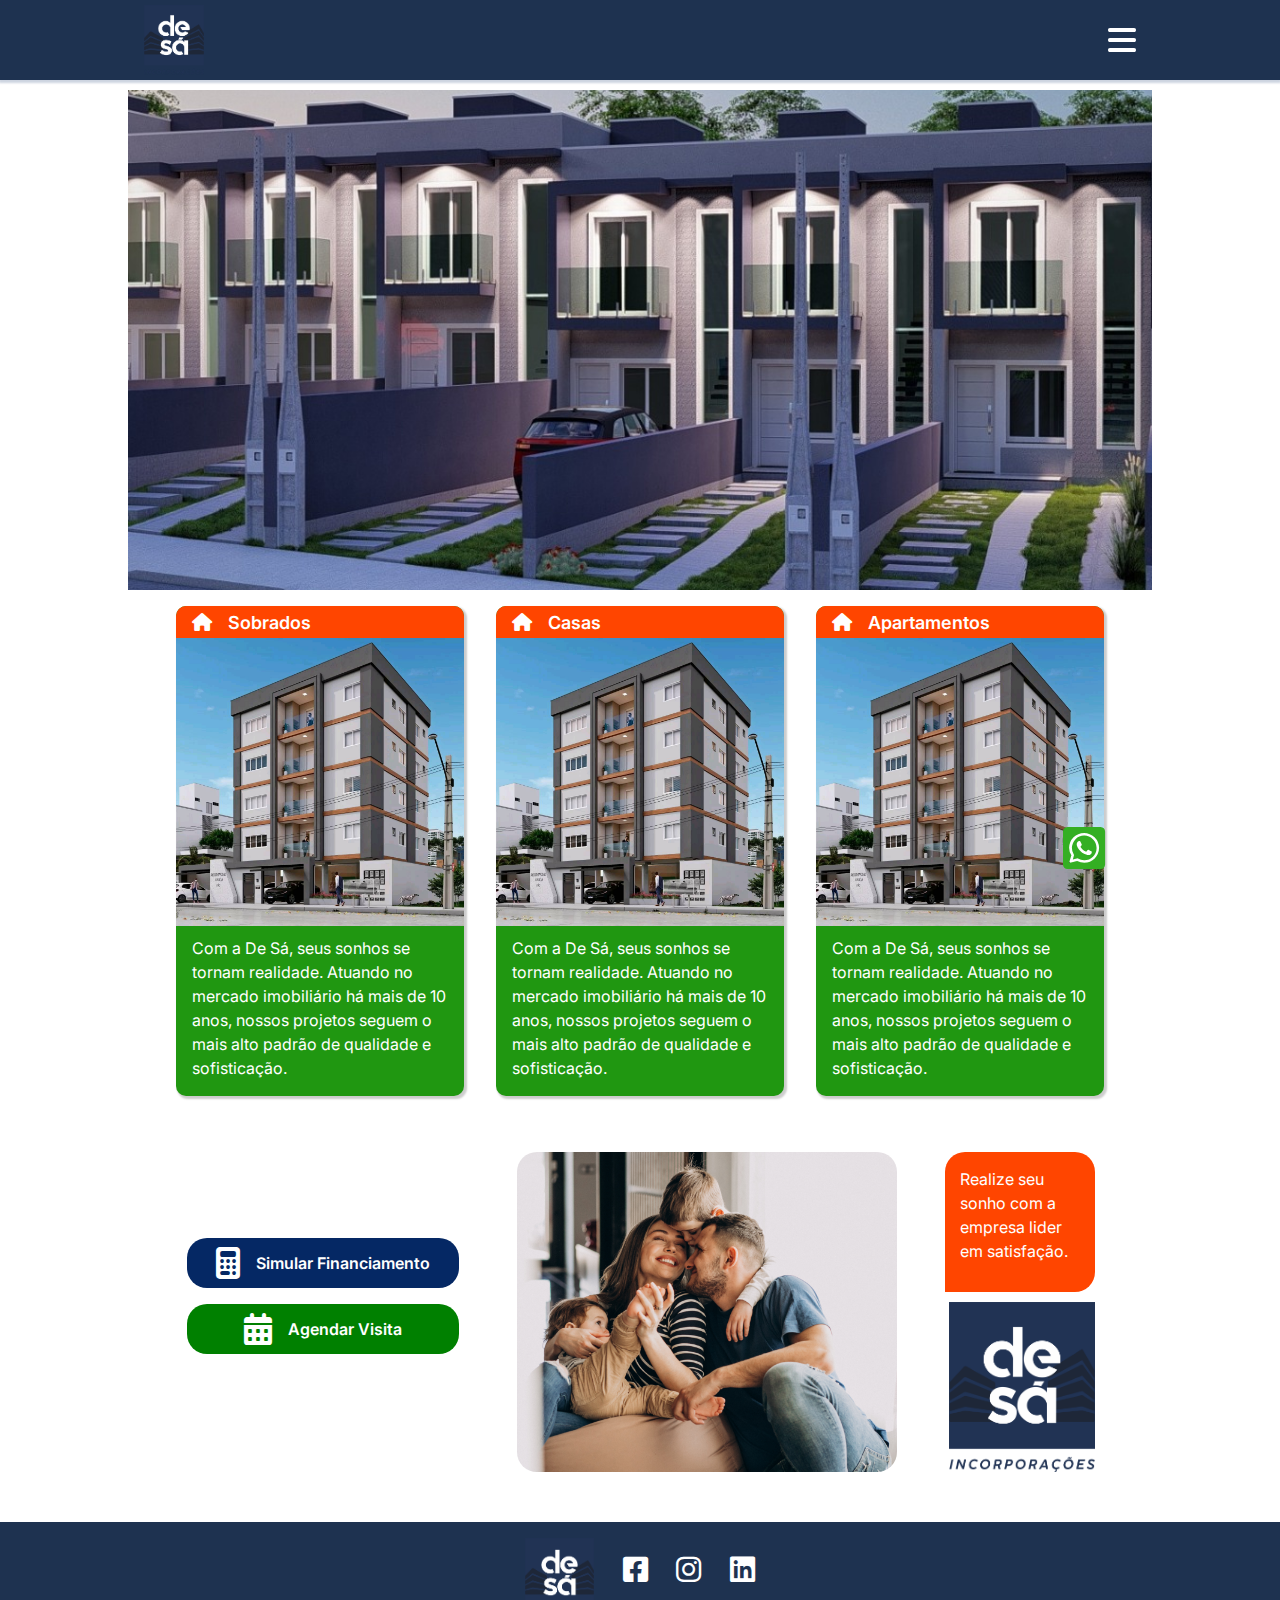
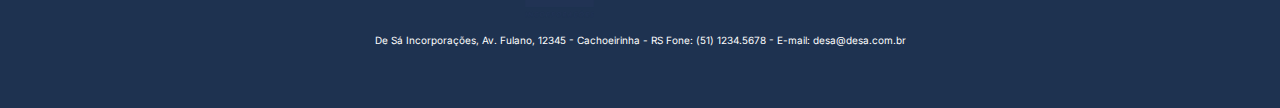
==== src/pages/home.html @ c0d017e2 "beta_version" ====
<!DOCTYPE html>
<html lang="pt-BR">
<head>
    <meta charset="UTF-8">
    <meta http-equiv="X-UA-Compatible" content="IE=edge">
    <meta name="viewport" content="width=device-width, initial-scale=1.0">
    <title>De Sá Incorporações</title>
    <!-- CSS -->
    <link rel="stylesheet" href="../styles/reset.css">
    <link rel="stylesheet" href="../styles/globalStyles.css">
    <link rel="stylesheet" href="../styles/fontawesome/css/all.min.css">
    <link rel="stylesheet" href="../styles/home.css">
    <!-- JavaScript -->
    <script type="module" src="../scripts/home.js" defer></script>
</head>
<body>
    <div class="divContainerHeader">
        <header>
            <img src="../img/Preferencial.png" alt="Logotipo da Empresa" class="imgLogo">
            <i class="fa-solid fa-bars"></i>
        </header>
    </div>
    <div class="divContainer">      
        <main>
            <div class="divImgDefault">
                <img src="../img/273594826_130339089489296_64790682710136985_n.jpg" alt="Sobrados" class="imgDefault">
            </div>
            <div class="containerCard">
                <div class="divCard">
                    <div class="headerCard">
                        <i class="fa-solid fa-house"></i>
                        <h1>Sobrados</h1>
                    </div>
                    <img src="../img/predio_01.jpg" alt="">
                    <article>
                        Com a De Sá, seus sonhos se tornam realidade. Atuando no mercado imobiliário há mais de 10 anos, nossos projetos seguem o mais alto padrão de qualidade e sofisticação. 
                    </article>
                </div>
                <div class="divCard">
                    <div class="headerCard">
                        <i class="fa-solid fa-house"></i>
                        <h1>Casas</h1>
                    </div>
                    <img src="../img/predio_01.jpg" alt="">
                    <article>
                        Com a De Sá, seus sonhos se tornam realidade. Atuando no mercado imobiliário há mais de 10 anos, nossos projetos seguem o mais alto padrão de qualidade e sofisticação. 
                    </article>
                </div>
                <div class="divCard">
                    <div class="headerCard">
                        <i class="fa-solid fa-house"></i>
                        <h1>Apartamentos</h1>
                    </div>
                    <img src="../img/predio_01.jpg" alt="">
                    <article>
                        Com a De Sá, seus sonhos se tornam realidade. Atuando no mercado imobiliário há mais de 10 anos, nossos projetos seguem o mais alto padrão de qualidade e sofisticação. 
                    </article>
                </div>
            </div>
            <div class="divContainerFinal">
                <div class="divBtn">
                    <div class="divSimulation">
                        <i class="fa-solid fa-calculator"></i>
                        <h1>Simular Financiamento</h1>
                    </div>
                    <div class="divVisit">
                        <i class="fa-solid fa-calendar-days"></i>
                        <h1>Agendar Visita</h1>
                    </div>
                </div>
                <div class="imgFinal">
                    <img src="../img/young-family-with-their-sons-home-having-fun.jpg" alt="">
                    <div class="divMsg">
                        <div class="divTexto">
                            <p class="msgFinal">Realize seu sonho com a empresa lider em satisfação.</p>
                        </div>
                        <img src="../img/Preferencial.png" alt="Logotipo da Empresa" class="imgLogo">
                    </div>
                </div>
            </div>
            <div class="divWhats">
                <i class="fa-brands fa-square-whatsapp"></i>
            </div>
        </main>     
    </div>
    <footer>
        <div class="links">
            <img src="../img/Preferencial.png" alt="Logotipo da Empresa" class="imgLogo">
            <i class="fa-brands fa-square-facebook"></i>
            <i class="fa-brands fa-instagram"></i>
            <i class="fa-brands fa-linkedin"></i>
        </div>
        <article>
            De Sá Incorporações, Av. Fulano, 12345 - Cachoeirinha - RS
            Fone: (51) 1234.5678 - E-mail: desa@desa.com.br
        </article>
    </footer>
    <dialog class="dialogModal">
        <div class="divModal">
            <div class="divMenu">
                <button class="btnClose">x</button>
                <p class="pHome">Inicio</p>
            </div>
        </div>
    </dialog>
</body>
</html>
---- src/styles/globalStyles.css ----
@import url('https://fonts.googleapis.com/css2?family=Inter:wght@100;200;300;400;500;600;700;800;900&display=swap');
body{
    font-family: 'Inter', sans-serif;
    display: flex;
    flex-direction: column;
    align-items: center;
    /* background: var(--red); */
}
:root{
    --brand100: rgb(43, 13, 121);
    --brand200: rgb(70, 40, 255);
    --grey100: rgb(0, 0, 0);
    --grey800: rgb(235, 235, 235);
    --grey900: rgb(255, 255, 255);
    --green: rgb(75, 160, 54);
    --red: rgb(206, 70, 70);
}
@keyframes animationToast{
    0%{transform: translateX(300px);}
    100%{transform: translateX(0);}
    from { opacity: 0.25; }
    to   { opacity: 1; }
}
@keyframes animationLeft{
    0%{transform: translateX(-300px);}
    100%{transform: translateX(0);}
    from { opacity: 0.25; }
    to   { opacity: 1; }
}
@keyframes animationFadeIn{
    0%{scale: 0.1;}
    100%{scale: 1;}
    from { opacity: 0; }
    to   { opacity: 1; }
}
---- src/styles/home.css ----
body{
    background-size: cover;
}
body .divContainerHeader{
    width: 100%;
    box-sizing: border-box;
    display: flex;
    flex-direction: column;
    align-items: center;
    position: fixed;
    background: rgb(30, 50, 80);
    box-shadow: 0 2px 2px 1px rgba(5, 40, 100, 0.2);
}
body .divContainer{
    width: 100%;
    box-sizing: border-box;
    display: flex;
    flex-direction: column;
    align-items: center;
    gap: 1rem;
}
body .divContainerHeader header{
    width: 100%;
    height: 80px;
    display: flex;
    box-sizing: border-box;
    justify-content: space-between;
    align-items: center;
}
body .divContainerHeader header .imgLogo{
    margin-left: 1rem;
    height: 70px;
}
body .divContainerHeader header .fa-bars{
    margin-right: 1rem;
    font-size: 2rem;
    /* color: rgb(5, 40, 100); */
    color: white;
    cursor: pointer;
}
body main{
    margin-top: 90px;
    width: 100%;
    display: flex;
    flex-direction: column;
    align-items: center;
    background: white;
}
body main .divWhats{
    width: 34px;
    height: 34px;
    position: fixed;
    right: 1.5rem;
    bottom: 1rem;
    background: white;
    border-radius: ;
    padding: 0;
    display: flex;
    justify-content: center;
    align-items: center;
    border-radius: 20px;
}
body main .divWhats .fa-square-whatsapp{
    font-size: 2.5rem;
    color: #34af23;
    margin: 0;
    cursor: pointer;
}
body main .divImgDefault{
    width: 100%;
    height: 200px;
    overflow: hidden;
    box-sizing: border-box;
}
body main .divImgDefault .imgDefault{
    width: 100%;
    margin-top: -50px;
}
body main .containerCard{
    width: 100%;
    display: flex;
    box-sizing: border-box;
    justify-content: center;
    gap: 2rem;
    flex-wrap: wrap;
    /* border: 1px solid red; */
}
body main .containerCard .divCard{
    width: 90%;
    max-width: 288px;
    /* border-bottom: 2px solid #242625; */
    margin-top: 1rem;
    margin-bottom: 1rem;
    box-shadow: 2px 2px 2px 1px rgba(0, 0, 0, 0.2);
    border-radius: 10px;
    background: #209711;
}
body main .containerCard .divCard .headerCard{
    width: 100%;
    height: 2rem;
    background: orangered;
    border-radius: 10px 10px 0 0;
    box-sizing: border-box;
    display: flex;
    align-items: center;
    /* margin-bottom: .5rem; */
}
body main .containerCard .divCard .headerCard .fa-house{
    font-size: 1.125rem;
    margin-left: 1rem;
    color: white;
}
body main .containerCard .divCard .headerCard h1{
    font-size: 1.125rem;
    font-weight: 600;
    margin-left: 1rem;
    margin-top: .5rem;
    color: white;
    align-self: baseline;
}
body main .containerCard .divCard img{
    width: 100%;
    margin-bottom: 0.5rem;
}

body main .containerCard .divCard article{
    font-size: 1rem;
    font-weight: 400;
    margin: 0 1rem 1rem 1rem;
    /* color: #242625; */
    color: white;
    align-self: baseline;
    /* text-align: justify; */
    line-height: 150%;
}
.divContainerFinal{
    width: 100%;
    box-sizing: border-box;
    display: flex;
    justify-content: space-evenly;
    flex-wrap: wrap;
    margin-top: 40px;
    margin-bottom: 50px;
    /* border: 1px solid red; */
}
body main .divBtn{
    width: 100%;
    max-width: 320px;
    /* border: 1px solid red; */
    display: flex;
    flex-direction: column;
    justify-content: center;
    align-items: center;
}
body main .divBtn .divSimulation{
    width: 85%;
    max-width: 288px;
    height: 50px;
    display: flex;
    border-radius: 20px;
    margin-bottom: 1rem;
    background: rgb(5, 40, 100);
    box-sizing: border-box;
    display: flex;
    justify-content: center;
    align-items: center;
    gap: 1rem;
    cursor: pointer;
}
body main .divBtn .divSimulation .fa-calculator{
    color: white;
    font-size: 2rem;
}
body main .divBtn .divSimulation h1{
    color: white;
    font-size: 1rem;
    font-weight: 600;
}
body main .divBtn .divVisit{
    width: 85%;
    max-width: 288px;
    height: 50px;
    display: flex;
    border-radius: 20px;
    margin-bottom: 2rem;
    background: green;
    box-sizing: border-box;
    display: flex;
    justify-content: center;
    align-items: center;
    gap: 1rem;
    cursor: pointer;
}
body main .divBtn .divVisit .fa-calendar-days{
    color: white;
    font-size: 2rem;
}
body main .divBtn .divVisit h1{
    color: white;
    font-size: 1rem;
    font-weight: 600;
}
body main .imgFinal{
    width: 600px;
    height: 320px;
    /* border: 1px solid red; */
    overflow: hidden;
    display: none;
    box-sizing: border-box;
    border-radius: 20px 0 0 20px;

}
body main .imgFinal > img{
    margin-left: -100px;
    /* width: 100%; */
    height: 100%;
    border-radius: 20px;
}
body main .imgFinal .divMsg{
    margin-left: 18px;
    width: 180px;
    height: 320px;
    /* border: 1px solid red; */
    display: flex;
    flex-direction: column;
    align-items: flex-end;
    justify-content: space-between;
}
body main .imgFinal .divMsg .divTexto{
    width: 150px;
    height: 140px;
    /* border: 1px solid red; */
    background: orangered;
    border-radius: 20px 20px 20px 0;
    box-sizing: border-box;
    padding: 15px;
}
body main .imgFinal .divMsg .divTexto .msgFinal{
    /* margin: 15px; */
    color: white;
    line-height: 150%;
}
body main .imgFinal .divMsg > img{
    height: 170px;
    /* margin-bottom: 30px; */
}
footer{
    width: 100%;
    /* height: 200px; */
    background: rgb(30, 50, 80);
    box-sizing: border-box;
    display: flex;
    flex-direction: column;
    align-items: center;
}
footer .imgLogo{
    height: 80px;
    margin-top: 1rem;
}
footer .links{
    width: 80%;
    max-width: 256px;
    display: flex;
    gap: 1rem;
    /* border: 1px solid red; */
    align-items: center;
    justify-content: space-evenly;
}
footer .links i{
    color: white;
    font-size: 1.8rem;
}
footer article{
    font-size: .625rem;
    color: white;
    text-align: center;
    margin: 15px 10px 60px 10px;
    line-height: 150%;
}
dialog{
    padding: 0;
    margin: 0;
    width: 100%;
    height: 100%;
    border: none;
    background: none;
}
dialog .divModal{
    width: 100%;
    height: 100%;
    display: flex;
    justify-content: center;
    align-items: center;
    box-sizing: border-box;
    position: fixed;
    background: rgba(0, 0, 0, 0.5);
}
dialog .divModal .divMenu{
    width: 100%;
    max-width: 1024px;
    min-width: 300px;
    background: white;
    display: flex;
    flex-direction: column;
    gap: 20px;
    padding: 10px;
    /* border-radius: 10px; */
    box-sizing: border-box;
    position: absolute;
    top: 80px;
    align-items: flex-end;
}
dialog .divModal .divMenu .btnClose{
    width: 80px;
    height: 40px;
    outline: none;
    background: grey;
    border-radius: 10px;
    border: none;
    cursor: pointer;
    font-size: 1.5rem;
    font-weight: 700;
}
dialog .divModal .divMenu .pHome{
    font-size: 1.5rem;
    font-weight: 600;
    margin-right: .5rem;
    cursor: pointer;
}
@media(min-width: 375px){
    body main .divImgDefault .imgDefault{
        margin-top: -80px;
    }
}
@media(min-width: 410px){
    body main .divImgDefault{
        height: 250px;
    }
}
@media(min-width: 466px){
    body main .divImgDefault{
        height: 300px;
    }
}
@media(min-width: 530px){
    body main .divImgDefault{
        height: 350px;
    }
}
@media(min-width: 600px){
    body main .divImgDefault{
        height: 400px;
    }
    body main .imgFinal{
        display: flex;
    }
    body main .divImgDefault .imgDefault{
        /* margin-top: -50px; */
    }
}
@media(min-width: 768px){
    body .divContainerHeader header{
        max-width: 1024px;
    }
    .divContainer{
        max-width: 1024px;
    }
    body .divContainer header{
        width: 1024px;
    }
    body main .divImgDefault{
        width: 100%;
        height: 500px;
        overflow: hidden;
        box-sizing: border-box;
    }
    body main .divImgDefault .imgDefault{
        width: 100%;
        margin-top: -120px;
    }
    body main .divWhats{
        width: 40px;
        height: 40px;
        right: 11rem;
        bottom: 2rem;
    }
    body main .divWhats .fa-square-whatsapp{
        font-size: 3rem;
    }
}
@media(min-width: 900px){
    /* body main .divImgDefault{
        height: 450px;
    } */
    body main .divImgDefault .imgDefault{
        margin-top: -200px;
    }
}
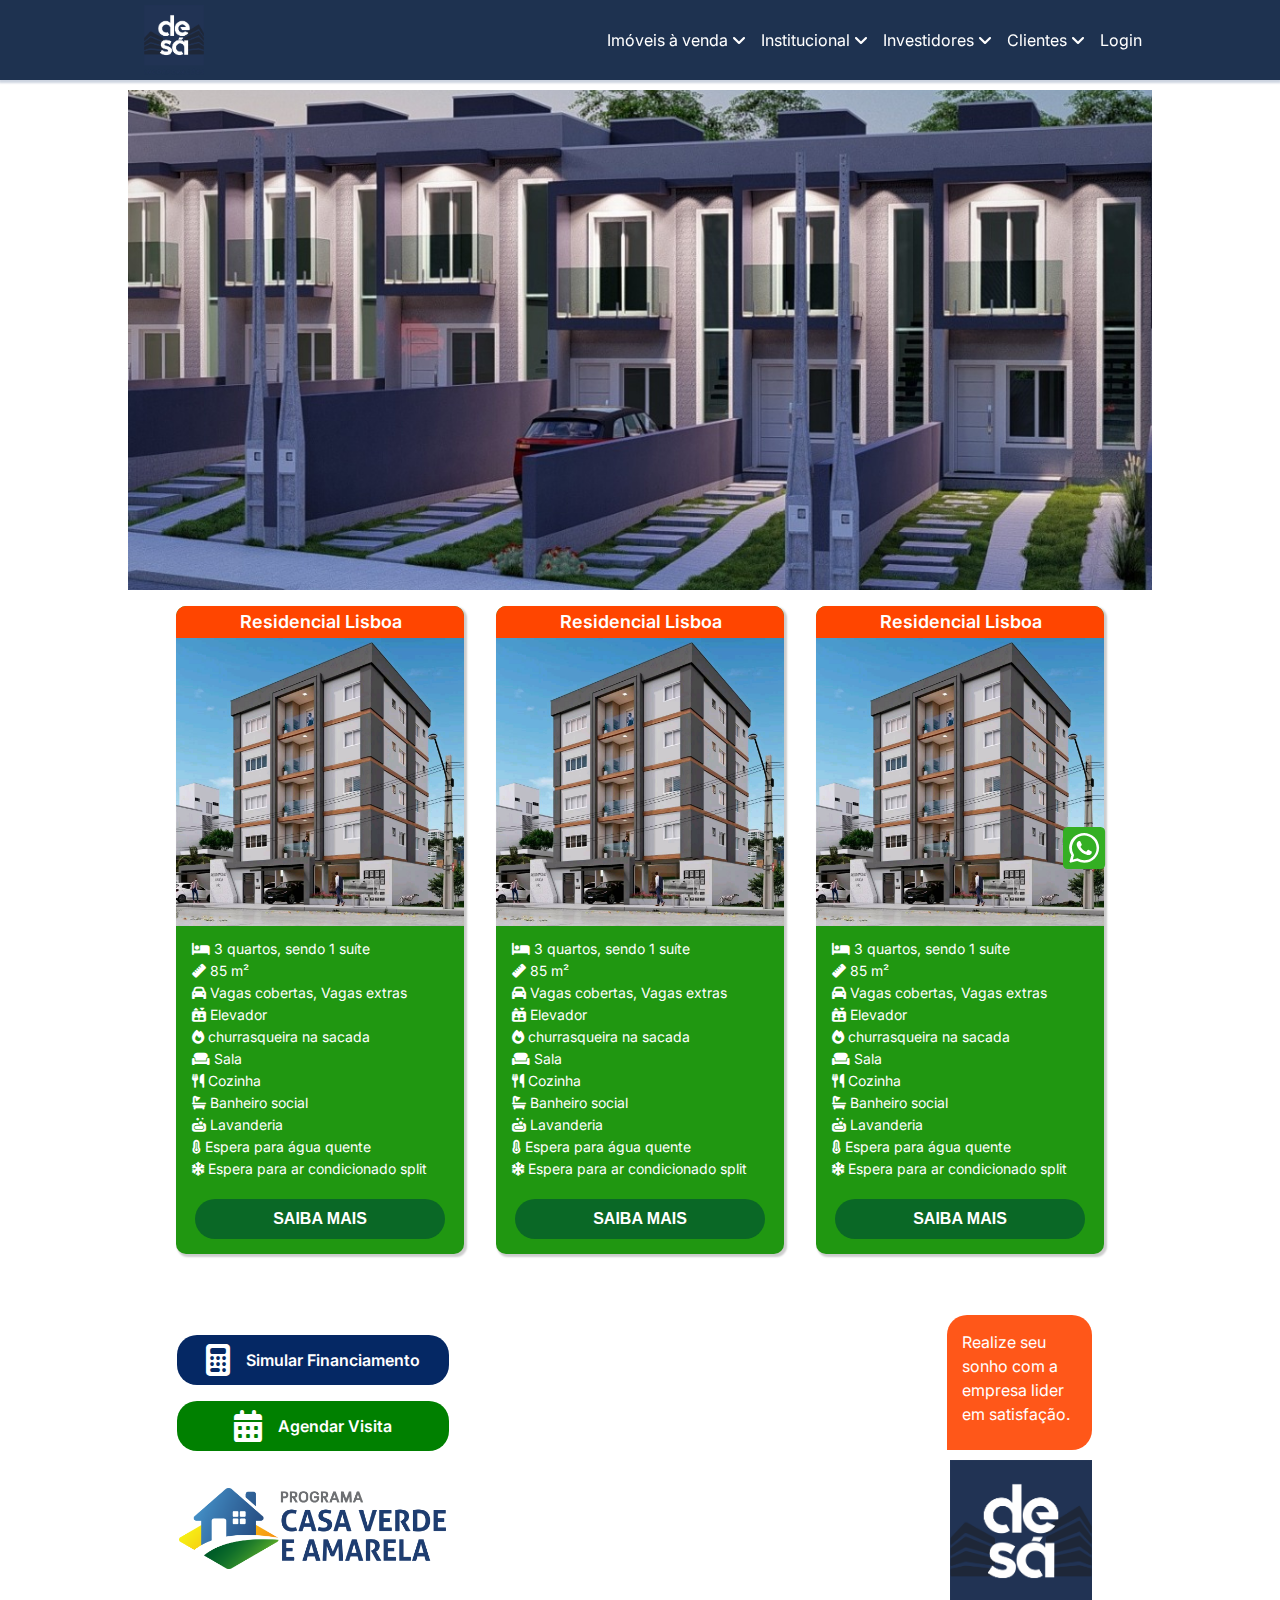
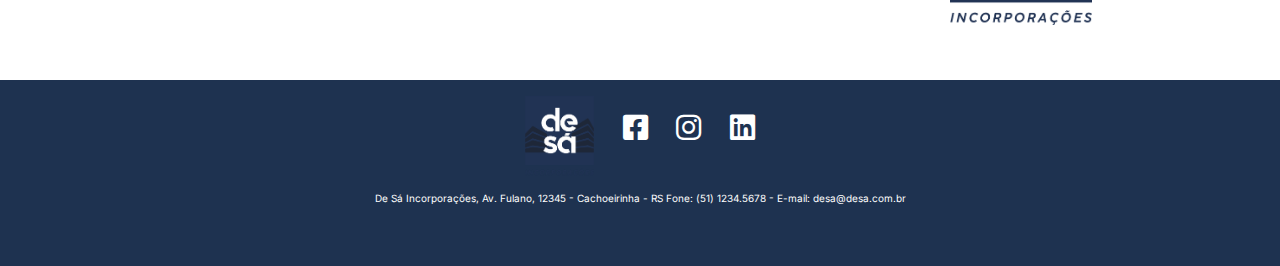
==== commit c5446d95: "ajuste_cars" ====
--- a/src/pages/home.html
+++ b/src/pages/home.html
@@ -17,6 +17,23 @@
     <div class="divContainerHeader">
         <header>
             <img src="../img/Preferencial.png" alt="Logotipo da Empresa" class="imgLogo">
+            <ul class="ulMenu">
+                <li class="liMenu">
+                    Imóveis à venda <i class="fa-solid fa-angle-down"></i>
+                </li>
+                <li class="liMenu">
+                    Institucional <i class="fa-solid fa-angle-down"></i>
+                </li>
+                <li class="liMenu">
+                    Investidores <i class="fa-solid fa-angle-down"></i>
+                </li>
+                <li class="liMenu">
+                    Clientes <i class="fa-solid fa-angle-down"></i>
+                </li>
+                <li class="liMenu" id="liLogin">
+                    Login
+                </li>
+            </ul>
             <i class="fa-solid fa-bars"></i>
         </header>
     </div>
@@ -28,33 +45,63 @@
             <div class="containerCard">
                 <div class="divCard">
                     <div class="headerCard">
-                        <i class="fa-solid fa-house"></i>
-                        <h1>Sobrados</h1>
+                        <h1>Residencial Lisboa</h1>
                     </div>
-                    <img src="../img/predio_01.jpg" alt="">
-                    <article>
-                        Com a De Sá, seus sonhos se tornam realidade. Atuando no mercado imobiliário há mais de 10 anos, nossos projetos seguem o mais alto padrão de qualidade e sofisticação. 
-                    </article>
+                    <div class="divImgCard">
+                        <img src="../img/predio_01.jpg" alt="">
+                    </div>
+                    <p><i class="fa-solid fa-bed"></i> 3 quartos, sendo 1 suíte</p>
+                    <p><i class="fa-solid fa-ruler"></i> 85 m²</p>
+                    <p><i class="fa-solid fa-car"></i> Vagas cobertas, Vagas extras</p>
+                    <p><i class="fa-solid fa-elevator"></i> Elevador</p>
+                    <p><i class="fa-solid fa-fire"></i> churrasqueira na sacada</p>
+                    <p><i class="fa-solid fa-couch"></i> Sala</p>
+                    <p><i class="fa-solid fa-utensils"></i> Cozinha</p>
+                    <p><i class="fa-solid fa-bath"></i> Banheiro social</p>
+                    <p><i class="fa-solid fa-soap"></i> Lavanderia</p>
+                    <p><i class="fa-solid fa-temperature-full"></i> Espera para água quente</p>
+                    <p><i class="fa-solid fa-snowflake"></i> Espera para ar condicionado split</p>
+                    <button class="btnMore">SAIBA MAIS</button>
                 </div>
                 <div class="divCard">
                     <div class="headerCard">
-                        <i class="fa-solid fa-house"></i>
-                        <h1>Casas</h1>
+                        <h1>Residencial Lisboa</h1>
                     </div>
-                    <img src="../img/predio_01.jpg" alt="">
-                    <article>
-                        Com a De Sá, seus sonhos se tornam realidade. Atuando no mercado imobiliário há mais de 10 anos, nossos projetos seguem o mais alto padrão de qualidade e sofisticação. 
-                    </article>
+                    <div class="divImgCard">
+                        <img src="../img/predio_01.jpg" alt="">
+                    </div>
+                    <p><i class="fa-solid fa-bed"></i> 3 quartos, sendo 1 suíte</p>
+                    <p><i class="fa-solid fa-ruler"></i> 85 m²</p>
+                    <p><i class="fa-solid fa-car"></i> Vagas cobertas, Vagas extras</p>
+                    <p><i class="fa-solid fa-elevator"></i> Elevador</p>
+                    <p><i class="fa-solid fa-fire"></i> churrasqueira na sacada</p>
+                    <p><i class="fa-solid fa-couch"></i> Sala</p>
+                    <p><i class="fa-solid fa-utensils"></i> Cozinha</p>
+                    <p><i class="fa-solid fa-bath"></i> Banheiro social</p>
+                    <p><i class="fa-solid fa-soap"></i> Lavanderia</p>
+                    <p><i class="fa-solid fa-temperature-full"></i> Espera para água quente</p>
+                    <p><i class="fa-solid fa-snowflake"></i> Espera para ar condicionado split</p>
+                    <button class="btnMore">SAIBA MAIS</button>
                 </div>
                 <div class="divCard">
                     <div class="headerCard">
-                        <i class="fa-solid fa-house"></i>
-                        <h1>Apartamentos</h1>
+                        <h1>Residencial Lisboa</h1>
                     </div>
-                    <img src="../img/predio_01.jpg" alt="">
-                    <article>
-                        Com a De Sá, seus sonhos se tornam realidade. Atuando no mercado imobiliário há mais de 10 anos, nossos projetos seguem o mais alto padrão de qualidade e sofisticação. 
-                    </article>
+                    <div class="divImgCard">
+                        <img src="../img/predio_01.jpg" alt="">
+                    </div>
+                    <p><i class="fa-solid fa-bed"></i> 3 quartos, sendo 1 suíte</p>
+                    <p><i class="fa-solid fa-ruler"></i> 85 m²</p>
+                    <p><i class="fa-solid fa-car"></i> Vagas cobertas, Vagas extras</p>
+                    <p><i class="fa-solid fa-elevator"></i> Elevador</p>
+                    <p><i class="fa-solid fa-fire"></i> churrasqueira na sacada</p>
+                    <p><i class="fa-solid fa-couch"></i> Sala</p>
+                    <p><i class="fa-solid fa-utensils"></i> Cozinha</p>
+                    <p><i class="fa-solid fa-bath"></i> Banheiro social</p>
+                    <p><i class="fa-solid fa-soap"></i> Lavanderia</p>
+                    <p><i class="fa-solid fa-temperature-full"></i> Espera para água quente</p>
+                    <p><i class="fa-solid fa-snowflake"></i> Espera para ar condicionado split</p>
+                    <button class="btnMore">SAIBA MAIS</button>
                 </div>
             </div>
             <div class="divContainerFinal">
@@ -67,9 +114,12 @@
                         <i class="fa-solid fa-calendar-days"></i>
                         <h1>Agendar Visita</h1>
                     </div>
+                    <div class="divFinan">
+                        <img src="../img/casa-verde-e-amarela-logo.png" alt="">
+                    </div>
                 </div>
                 <div class="imgFinal">
-                    <img src="../img/young-family-with-their-sons-home-having-fun.jpg" alt="">
+                    <img src="../img/pai-mae-e-filha-deitada-no-outro-olhando-para-a-camera.jpg" alt="">
                     <div class="divMsg">
                         <div class="divTexto">
                             <p class="msgFinal">Realize seu sonho com a empresa lider em satisfação.</p>
@@ -94,6 +144,7 @@
             De Sá Incorporações, Av. Fulano, 12345 - Cachoeirinha - RS
             Fone: (51) 1234.5678 - E-mail: desa@desa.com.br
         </article>
+        <!-- <p>Imagem de <a href="https://br.freepik.com/fotos-gratis/pai-mae-e-filha-deitada-no-outro-olhando-para-a-camera_3831201.htm#page=5&query=happy%20family%20wide&position=1&from_view=search&track=ais">Freepik</a></p> -->
     </footer>
     <dialog class="dialogModal">
         <div class="divModal">
--- a/src/styles/home.css
+++ b/src/styles/home.css
@@ -10,14 +10,7 @@
     position: fixed;
     background: rgb(30, 50, 80);
     box-shadow: 0 2px 2px 1px rgba(5, 40, 100, 0.2);
-}
-body .divContainer{
-    width: 100%;
-    box-sizing: border-box;
-    display: flex;
-    flex-direction: column;
-    align-items: center;
-    gap: 1rem;
+    z-index: 1;
 }
 body .divContainerHeader header{
     width: 100%;
@@ -30,6 +23,19 @@
 body .divContainerHeader header .imgLogo{
     margin-left: 1rem;
     height: 70px;
+}
+body .divContainerHeader header .ulMenu{
+    display: none;
+    gap: 15px;
+    margin-right: 10px;
+}
+body .divContainerHeader header .ulMenu .liMenu{
+    color: white;
+    cursor: pointer;
+}
+body .divContainerHeader header .ulMenu .liMenu:hover{
+    color: orange;
+    transition: .7s;
 }
 body .divContainerHeader header .fa-bars{
     margin-right: 1rem;
@@ -37,6 +43,14 @@
     /* color: rgb(5, 40, 100); */
     color: white;
     cursor: pointer;
+}
+body .divContainer{
+    width: 100%;
+    box-sizing: border-box;
+    display: flex;
+    flex-direction: column;
+    align-items: center;
+    gap: 1rem;
 }
 body main{
     margin-top: 90px;
@@ -113,25 +127,58 @@
 body main .containerCard .divCard .headerCard h1{
     font-size: 1.125rem;
     font-weight: 600;
+    margin-left: 4rem;
+    /* margin-top: .5rem; */
+    color: white;
+    /* align-self: center; */
+}
+body main .containerCard .divCard .divImgCard{
+    width: 288px;
+    height: 288px;
+    /* width: 100%; */
+    margin-bottom: 1rem;
+    overflow: hidden;
+    box-sizing: border-box;
+    /* border: 1px solid red; */
+}
+body main .containerCard .divCard .divImgCard img{
+    width: 100%;
+    cursor: pointer;
+    /* margin-bottom: 0.5rem; */
+}
+body main .containerCard .divCard img:hover{
+    width: 120%;
+    margin-left: -30px;
+    margin-top: -20px;
+    transition: .6s linear;
+}
+body main .containerCard .divCard > p{
+    font-size: .875rem;
     margin-left: 1rem;
-    margin-top: .5rem;
-    color: white;
-    align-self: baseline;
-}
-body main .containerCard .divCard img{
-    width: 100%;
-    margin-bottom: 0.5rem;
-}
-
-body main .containerCard .divCard article{
+    margin-bottom: .5rem;
+    color: white;
+}
+body main .containerCard .divCard .btnMore{
+    width: 250px;
+    height: 40px;
     font-size: 1rem;
-    font-weight: 400;
-    margin: 0 1rem 1rem 1rem;
-    /* color: #242625; */
-    color: white;
-    align-self: baseline;
-    /* text-align: justify; */
-    line-height: 150%;
+    font-weight: 600;
+    color: white;
+    background: rgb(10, 104, 38);
+    margin-left: 19px;
+    margin-bottom: 15px;
+    margin-top: 15px;
+    border-radius: 20px;
+    outline: none;
+    border: none;
+    cursor: pointer;
+}
+body main .containerCard .divCard .btnMore:hover{
+    width: 254px;
+    height: 42px;
+    margin-left: 18px;
+    margin-top: 13px;
+    margin-bottom: 13px;
 }
 .divContainerFinal{
     width: 100%;
@@ -200,37 +247,62 @@
     font-size: 1rem;
     font-weight: 600;
 }
+body main .divBtn .divFinan{
+    width: 85%;
+    max-width: 288px;
+    height: 90px;
+    display: flex;
+    border-radius: 20px;
+    margin-bottom: 2rem;
+    background: white;
+    box-sizing: border-box;
+    display: flex;
+    justify-content: center;
+    align-items: center;
+    gap: 1rem;
+    cursor: pointer;
+}
+body main .divBtn .divFinan > img{
+   height: 90%;
+}
 body main .imgFinal{
-    width: 600px;
+    width: 605px;
     height: 320px;
     /* border: 1px solid red; */
     overflow: hidden;
     display: none;
     box-sizing: border-box;
-    border-radius: 20px 0 0 20px;
-
+    /* border-radius: 20px 0 0 20px; */
+    position: relative;
+    margin-right: 25px;
+    border-radius: 10px;
+    z-index: 0;
 }
 body main .imgFinal > img{
-    margin-left: -100px;
+    margin-left: -16px;
     /* width: 100%; */
-    height: 100%;
-    border-radius: 20px;
+    margin-top: -15%;
+    height: 130%;
+    /* border-radius: 20px; */
 }
 body main .imgFinal .divMsg{
-    margin-left: 18px;
+    /* margin-left: 18px; */
     width: 180px;
-    height: 320px;
+    height: 310px;
     /* border: 1px solid red; */
     display: flex;
     flex-direction: column;
     align-items: flex-end;
     justify-content: space-between;
+    position: absolute;
+    right: 10px;
+    top: 5px;
 }
 body main .imgFinal .divMsg .divTexto{
-    width: 150px;
-    height: 140px;
-    /* border: 1px solid red; */
-    background: orangered;
+    width: 145px;
+    height: 135px;
+    /* border: 1px solid red; */
+    background: rgba(255, 69, 0, 0.9);
     border-radius: 20px 20px 20px 0;
     box-sizing: border-box;
     padding: 15px;
@@ -241,7 +313,7 @@
     line-height: 150%;
 }
 body main .imgFinal .divMsg > img{
-    height: 170px;
+    height: 165px;
     /* margin-bottom: 30px; */
 }
 footer{
@@ -271,6 +343,13 @@
     font-size: 1.8rem;
 }
 footer article{
+    font-size: .625rem;
+    color: white;
+    text-align: center;
+    margin: 15px 10px 60px 10px;
+    line-height: 150%;
+}
+footer p{
     font-size: .625rem;
     color: white;
     text-align: center;
@@ -357,6 +436,12 @@
     body main .divImgDefault .imgDefault{
         /* margin-top: -50px; */
     }
+    body .divContainerHeader header .fa-bars{
+        display: none;
+    }
+    body .divContainerHeader header .ulMenu{
+        display: flex;
+    }
 }
 @media(min-width: 768px){
     body .divContainerHeader header{
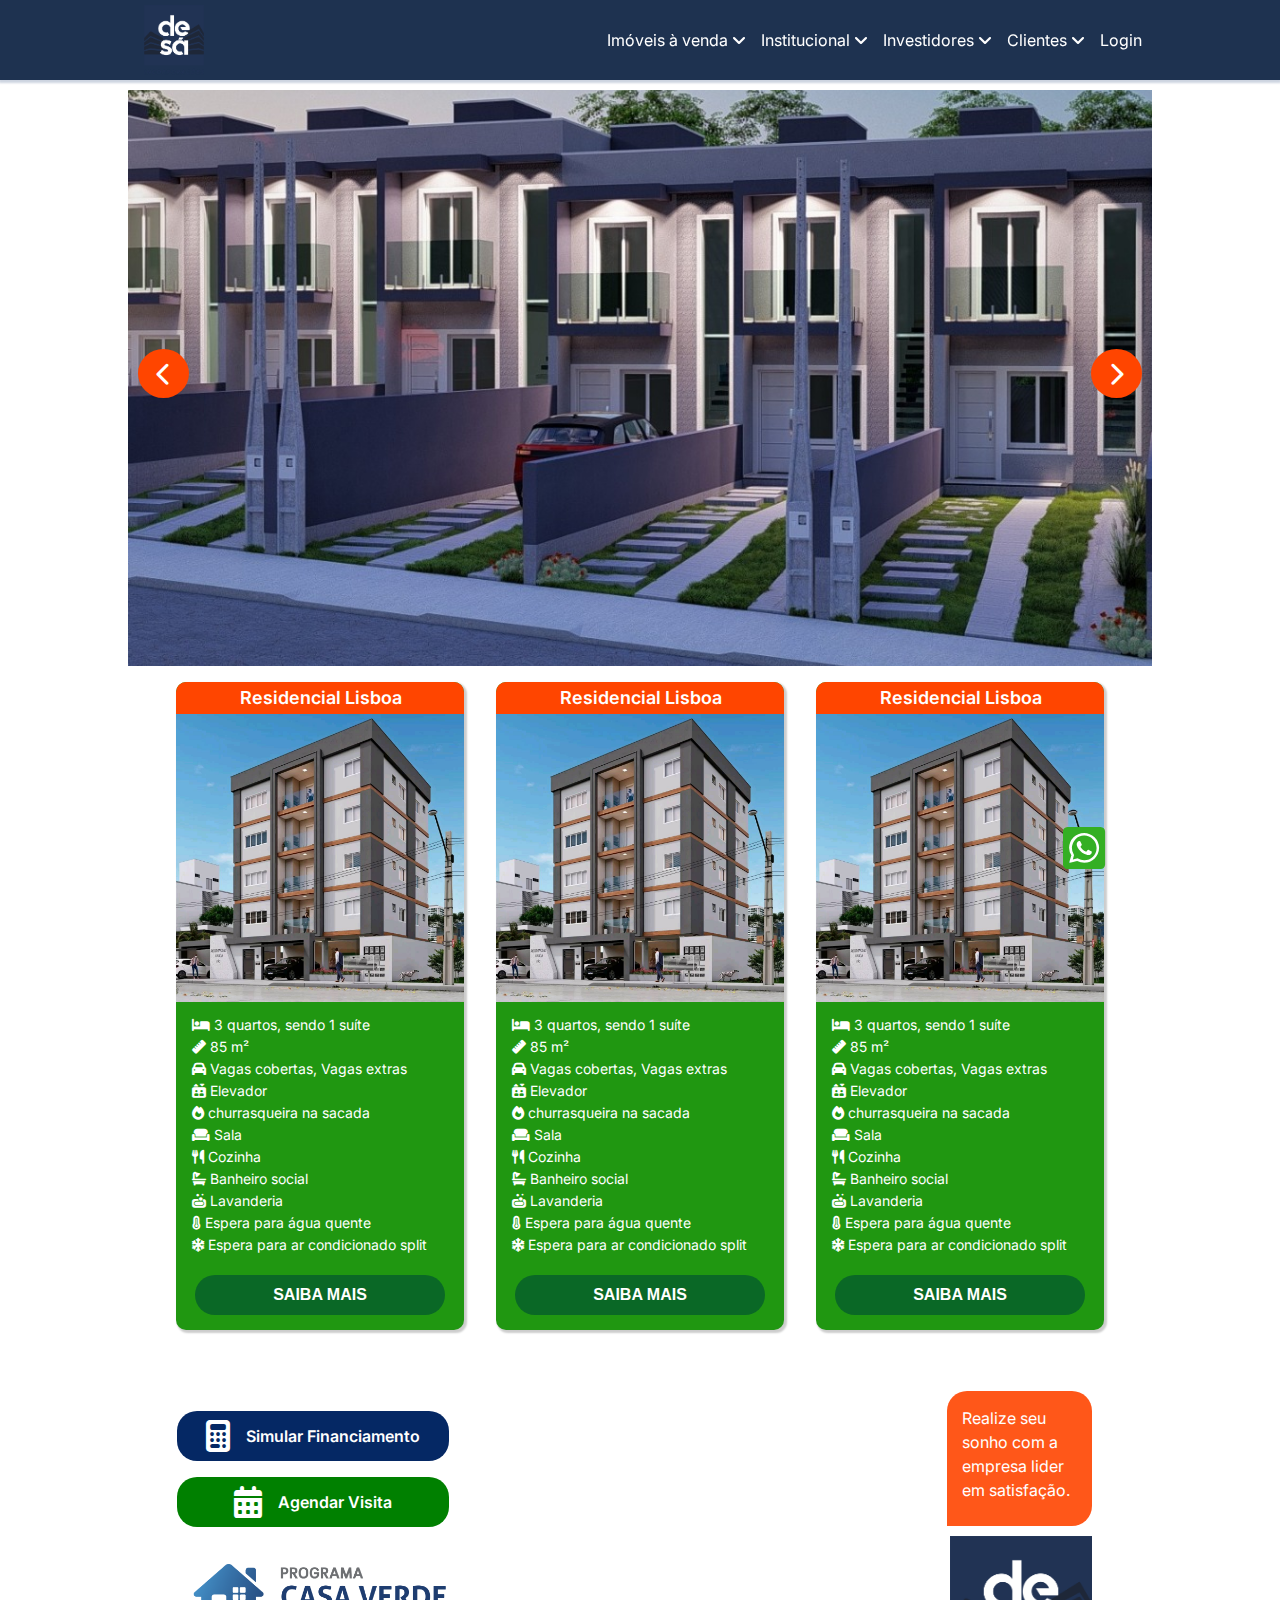
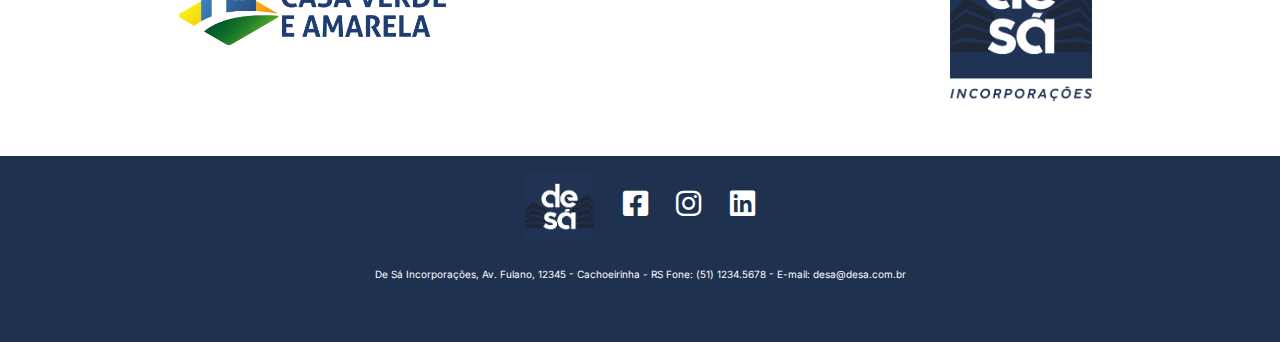
==== commit e7e165ea: "slider" ====
--- a/src/pages/home.html
+++ b/src/pages/home.html
@@ -39,8 +39,23 @@
     </div>
     <div class="divContainer">      
         <main>
-            <div class="divImgDefault">
-                <img src="../img/273594826_130339089489296_64790682710136985_n.jpg" alt="Sobrados" class="imgDefault">
+            <div class="divCarousel">
+                <div class="divSlides">
+                    <div class="divBefore"><i class="fa-solid fa-chevron-left"></i></div>
+                    <div class="divAfter"><i class="fa-solid fa-chevron-right"></i></div>
+                    <div class="slide01">
+                        <img src="../img/273594826_130339089489296_64790682710136985_n.jpg" alt="Sobrados" class="imgDefault">
+                    </div>
+                    <div class="slide02">
+                        <img src="../img/273594826_130339089489296_64790682710136985_n.jpg" alt="Sobrados" class="imgDefault">
+                    </div>
+                    <div class="slide03">
+                        <img src="../img/273594826_130339089489296_64790682710136985_n.jpg" alt="Sobrados" class="imgDefault">
+                    </div>
+                    <div class="slide04">
+                        <img src="../img/273594826_130339089489296_64790682710136985_n.jpg" alt="Sobrados" class="imgDefault">
+                    </div>
+                </div>
             </div>
             <div class="containerCard">
                 <div class="divCard">
--- a/src/styles/home.css
+++ b/src/styles/home.css
@@ -44,6 +44,93 @@
     color: white;
     cursor: pointer;
 }
+/* /////////////////////////////////  */
+.divCarousel{
+    width: 100%;
+    max-width: 1024px;
+    height: 56.25vw;
+    max-height: 576px;
+    background: burlywood;
+    overflow: hidden;
+    box-sizing: border-box;
+    position: relative;
+}
+.divBefore{
+    width: 5%;
+    height: 8.5%;
+    border-radius: 50%;
+    background: orangered;
+    position: absolute;
+    left: 1%;
+    top: 45%;
+    box-sizing: border-box;
+    display: flex;
+    justify-content: center;
+    align-items: center;
+    cursor: pointer;
+}
+.divBefore > i{
+    font-size: 90%;
+    font-weight: 600;
+    color: white;
+}
+.divAfter{
+    width: 5%;
+    height: 8.5%;
+    border-radius: 50%;
+    background: orangered;
+    position: absolute;
+    right: 1%;
+    top: 45%;
+    box-sizing: border-box;
+    display: flex;
+    justify-content: center;
+    align-items: center;
+    cursor: pointer;
+}
+.divAfter > i{
+    font-size: 90%;
+    font-weight: 600;
+    color: white;
+}
+.divCarousel .divSlides{
+    width: 400%;
+    height: 100%;
+    /* border: 1px solid red; */
+    display: flex;
+    box-sizing: border-box;
+    transition: 1s;
+}
+.divCarousel .divSlides .slide01{
+    width: 25%;
+    height: 100%;
+    background: red;
+    overflow: hidden;
+}
+.imgDefault{
+    /* width: 25%; */
+    height: 178%;
+    margin-top: -19%;
+}
+.divCarousel .divSlides .slide02{
+    width: 25%;
+    height: 100%;
+    background: green;
+    overflow: hidden;
+}
+.divCarousel .divSlides .slide03{
+    width: 25%;
+    height: 100%;
+    background: blue;
+    overflow: hidden;
+}
+.divCarousel .divSlides .slide04{
+    width: 25%;
+    height: 100%;
+    background: yellow;
+    overflow: hidden;
+}
+/* /////////////////////////////////  */
 body .divContainer{
     width: 100%;
     box-sizing: border-box;
@@ -406,35 +493,9 @@
     margin-right: .5rem;
     cursor: pointer;
 }
-@media(min-width: 375px){
-    body main .divImgDefault .imgDefault{
-        margin-top: -80px;
-    }
-}
-@media(min-width: 410px){
-    body main .divImgDefault{
-        height: 250px;
-    }
-}
-@media(min-width: 466px){
-    body main .divImgDefault{
-        height: 300px;
-    }
-}
-@media(min-width: 530px){
-    body main .divImgDefault{
-        height: 350px;
-    }
-}
 @media(min-width: 600px){
-    body main .divImgDefault{
-        height: 400px;
-    }
     body main .imgFinal{
         display: flex;
-    }
-    body main .divImgDefault .imgDefault{
-        /* margin-top: -50px; */
     }
     body .divContainerHeader header .fa-bars{
         display: none;
@@ -472,12 +533,10 @@
     body main .divWhats .fa-square-whatsapp{
         font-size: 3rem;
     }
-}
-@media(min-width: 900px){
-    /* body main .divImgDefault{
-        height: 450px;
-    } */
-    body main .divImgDefault .imgDefault{
-        margin-top: -200px;
+    .divBefore > i{
+        font-size: 150%;
+    }
+    .divAfter > i{
+        font-size: 150%;
     }
 }